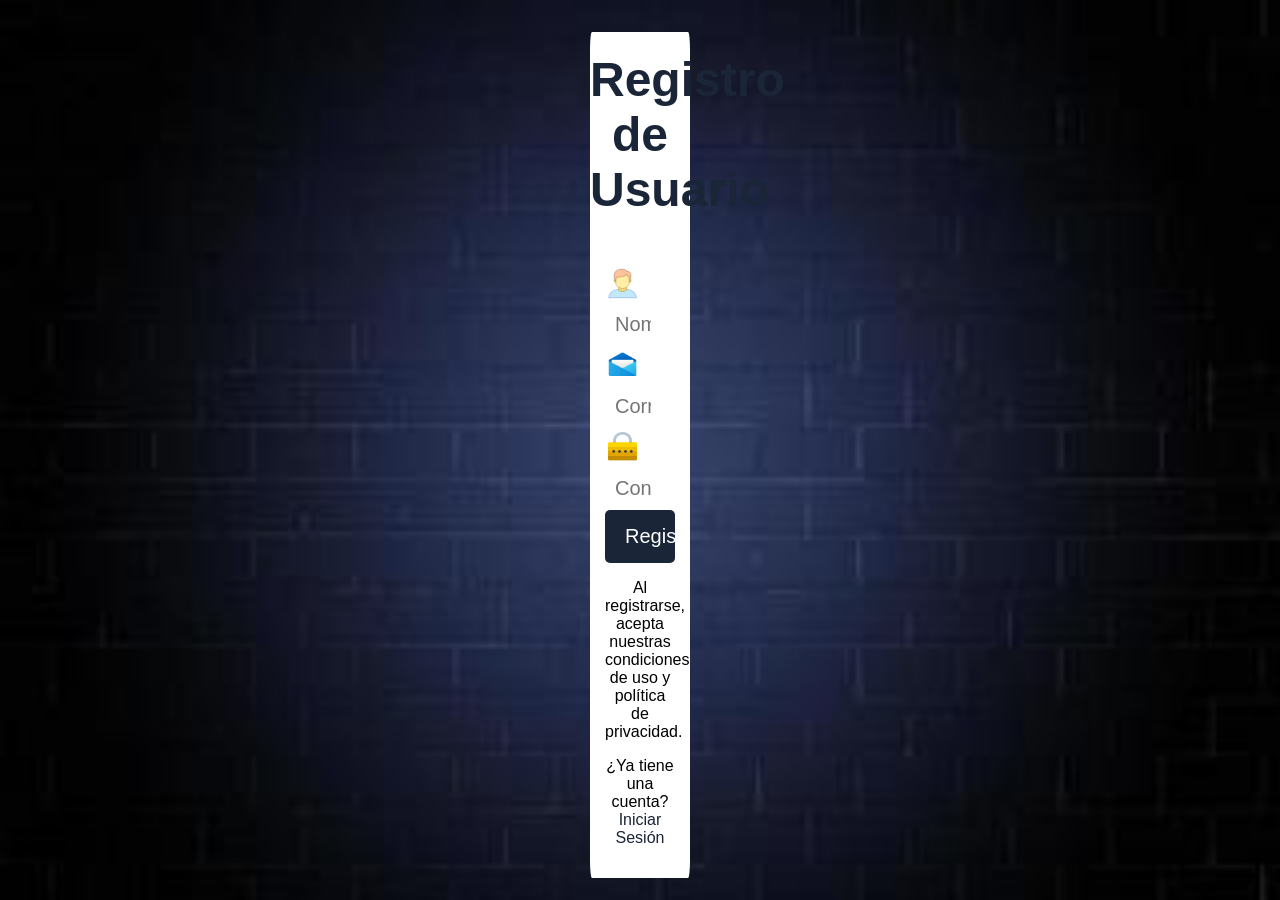
==== index.html @ 91dccac2 "Initial commit" ====
<!DOCTYPE html>
<html lang="en">
<head>
    <meta charset="UTF-8">
    <meta name="viewport" content="width=device-width, initial-scale=1.0">
    <link rel="stylesheet" href="index.css">
    <title>REGISTRO</title>
</head>
<body>
    <form class="formulario">
        <h1>Registro de Usuario</h1>
        <div class="contenedor">
            <div class="input-contendor">
                <img class="icon" src="img/icons8-usuario-80.png" alt="">
                <input type="text" placeholder="Nombre de usuario">
            </div>
            <div class="input-contendor">
                <img class="icon" src="img/icons8-correo-96.png" alt="">
                <input type="mail" placeholder="Correo Electrónico">
            </div>
            <div class="input-contendor">
                <img class="icon" src="img/icons8-contraseña-48.png" alt="">
                <input type="password" placeholder="Contraseña">
            </div>
            <input type="submit" value="Registro" class="button">
            <p>Al registrarse, acepta nuestras condiciones de uso y política de privacidad.</p>
            <p>¿Ya tiene una cuenta?<a class="link" href="index1.html">Iniciar Sesión</a></p>
        </div>
    </form>
</body>
</html>
---- index.css ----
*{
    box-sizing: border-box;
}
body{
    font-family: Arial, Helvetica, sans-serif;
    margin: 0px;
    background: url(img/simple-abstrak-background-free-photo.jpg);
    background-repeat: no-repeat;
    background-attachment: fixed;
    background-size: 100% 100%;
}
.contenedor{
    width: 100%;
    padding: 15px;
}
.formulario{
    background: #fff;
    margin-top: 100px;
}
h1{
    padding-top: 20px;
    text-align: center;
    color: #1a2537;
    font-size: 48px;
}
img{
    padding-top: 4px;
    width: 35px;
    height: 35px;
    text-align: center;
}
input[type="text"], input[type="password"], input[type="mail"]{
    text-align: center;
    font-size: 20px;
    width: 80%;
    padding: 10px;
    border: none;
}
.input-contenedor{
    margin-bottom: 15px;
    border: 1px solid #aaa;
}
.button{
    border: none;
    width: 100%;
    font-size: 20px;
    color: white;
    background-color: #1a2537;
    padding: 15px 20px;
    border-radius: 5px;
    cursor: pointer;
}
.button:hover{
    background-color: cadetblue;
}
p{
    text-align: center;
}
.link{
    text-decoration: none;
    color: #1a2537;
    font-weight: 600px;
}
.link:hover{
    color: cadetblue;
}
@media(min-width: 768px){
    .formulario{
        margin-top: 150px;
        width: 100px;
        margin: auto;
        border-radius: 2%;
    }
}
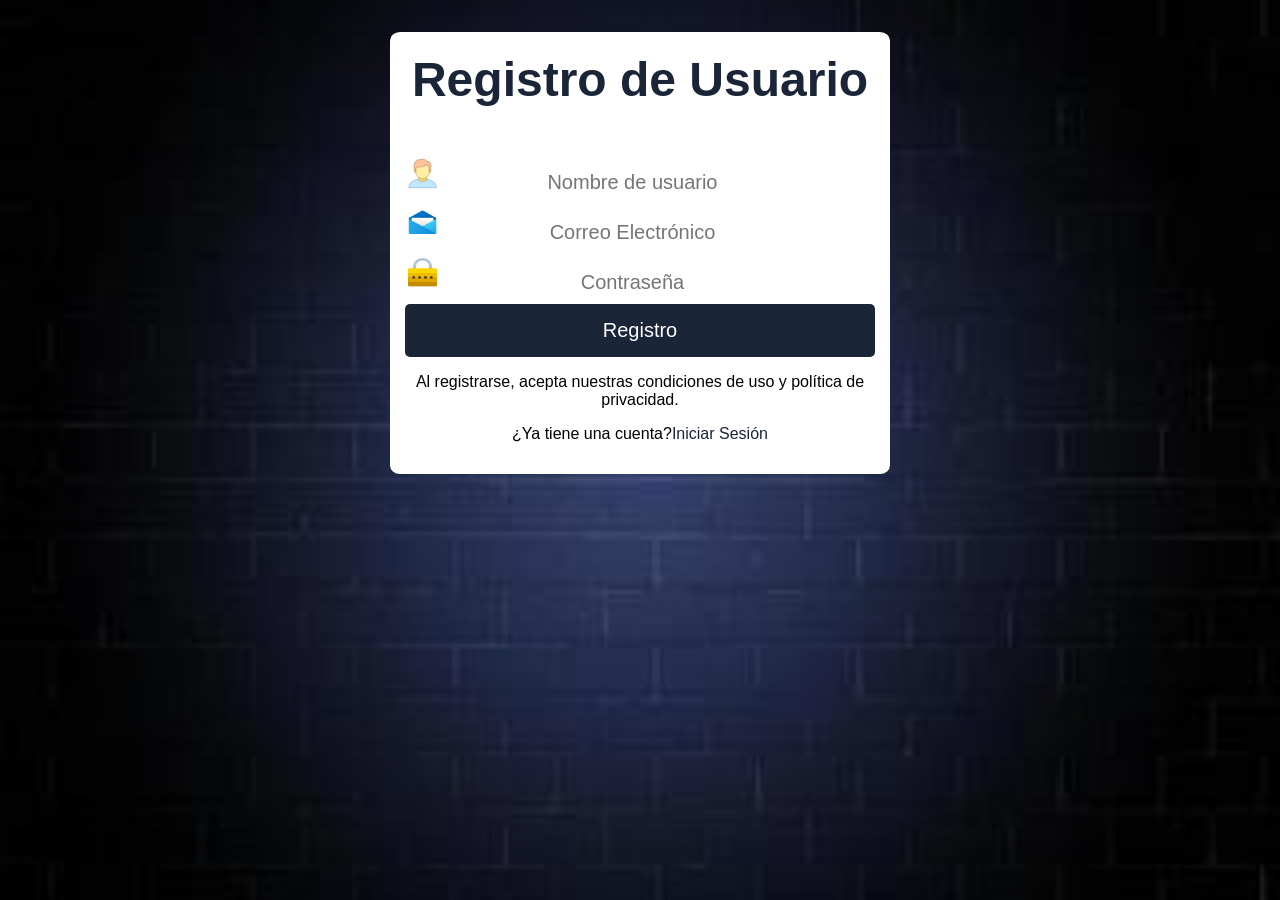
==== commit 54e3440b: "Initial Commit" ====
--- a/index.html
+++ b/index.html
@@ -24,7 +24,7 @@
             </div>
             <input type="submit" value="Registro" class="button">
             <p>Al registrarse, acepta nuestras condiciones de uso y política de privacidad.</p>
-            <p>¿Ya tiene una cuenta?<a class="link" href="index1.html">Iniciar Sesión</a></p>
+            <p>¿Ya tiene una cuenta?<a class="link" href="login.html">Iniciar Sesión</a></p>
         </div>
     </form>
 </body>
--- a/index.css
+++ b/index.css
@@ -67,7 +67,7 @@
 @media(min-width: 768px){
     .formulario{
         margin-top: 150px;
-        width: 100px;
+        width: 500px;
         margin: auto;
         border-radius: 2%;
     }
